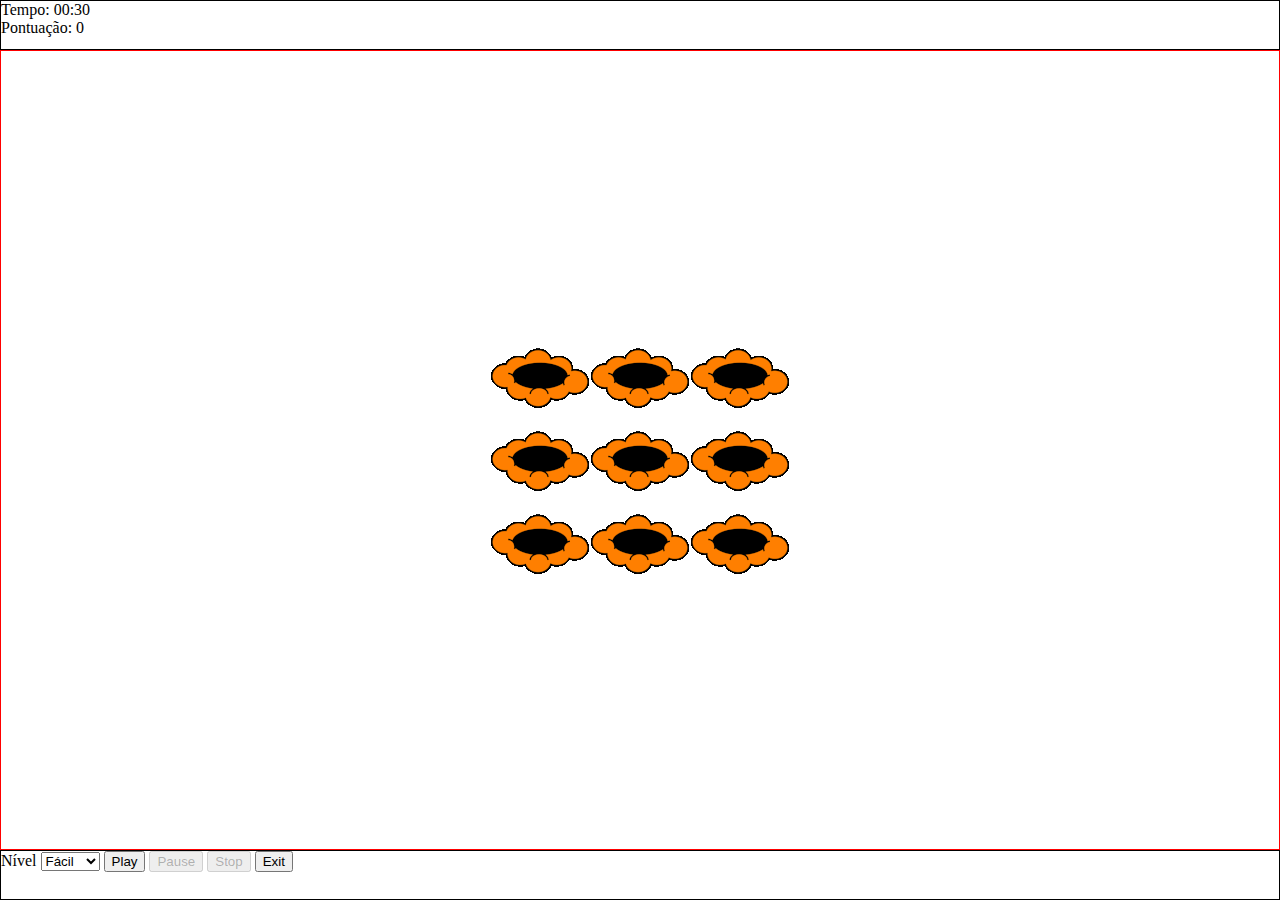
==== game.html @ 3d2a1f59 "Criação da tela de login e cadastro" ====
<!DOCTYPE html>
<html lang="pt-br">
<head>
  <meta charset="UTF-8">
  <meta http-equiv="X-UA-Compatible" content="IE=edge">
  <meta name="viewport" content="width=device-width, initial-scale=1.0">
  <link rel="stylesheet" href="css/board.css">
  <link rel="stylesheet" href="css/jAlertWifi.css">
  <title>Jogo das Toupeiras</title>
</head>
<body>
  <header>
    <p>Tempo: 00:<span id="chrono">00</span></p>
    <p>Pontuação: <span id="score">0</span></p>
  </header>

  <main>
    <section>
      <div id="board"></div>
    </section>
  </main>

  <footer>
    <label for="level">Nível</label>
    <select name="" id="level" onchange="fillBoard()">
      <option value="easy">Fácil</option>
      <option value="medium">Médio</option>
      <option value="hard">Difícil</option>
    </select>

    <button id="btnPlay">
      Play
    </button>

    <button id="btnPause" disabled>
      Pause
    </button>

    <button id="btnStop" disabled>
      Stop
    </button>

    <button id="btnExit">
      Exit
    </button>
    
  </footer>

  <script src="https://ajax.googleapis.com/ajax/libs/jquery/3.6.0/jquery.min.js"></script>
  <script src="js/jAlertWifi.js"></script>
  <script src="/js/game.js"></script>
</body>
</html>
---- css/board.css ----
* {
	box-sizing: border-box;
    margin:0;
}
header, footer {
    border: 1px solid black;
    height: 50px;
}
main {
    border: 1px solid red;
}
html {
    width: 100%;
    height: 100%;
    margin: 0;
    padding: 0;
}
body {
    width: 100%;
    height: 100%;
    display: flex;
    flex-direction: column;
    justify-content: flex-start;
    align-items: stretch;
    align-content: stretch;
}
main, section {
    flex: 1;
    align-items: center;
    justify-content: center;
    display: flex;
}
main {
    flex-direction: row;
    justify-content: flex-start;
    align-items: stretch;
    align-content: stretch;
}
#board {
    margin: auto;
}

#board div {
    float: left;
}
---- css/jAlertWifi.css ----
* {
    box-sizing: border-box;
}
.panelInfo {
    position: absolute;
    top: 0px;
    left: 0px;
    width: 100%;
    height: 100%;
    background-color: rgb(0,0,0,0.95);
    border: 10px solid black;
    font-family: 'Press Start 2P', cursive;
    text-shadow: 5px 5px 2px black;
    display: flex;
    align-items: center;
    justify-content: center;
}
.panelInfo .contentPanel {
    width:100%;
    margin:auto;
    text-align: center;
    padding:20px;
}
.panelInfo .contentPanel p {
    color:white;
    font-size: 50px;
    margin:25px;
    line-height: 2em;
}
.panelInfo .contentPanel button {
    font-size: 18px;
    width:200px;
    padding:20px;
    font-family: 'Press Start 2P', cursive;
    margin: 20px 0px;
    padding:20px;
    border-radius: 10px;
    cursor: pointer;
    background-color: orangered;
    color: white;
    border: none;
    text-shadow: 1px 1px 1px black;
    outline: none;
}
.panelInfo .button:hover {
    background-color: gray;
    color:white;
}
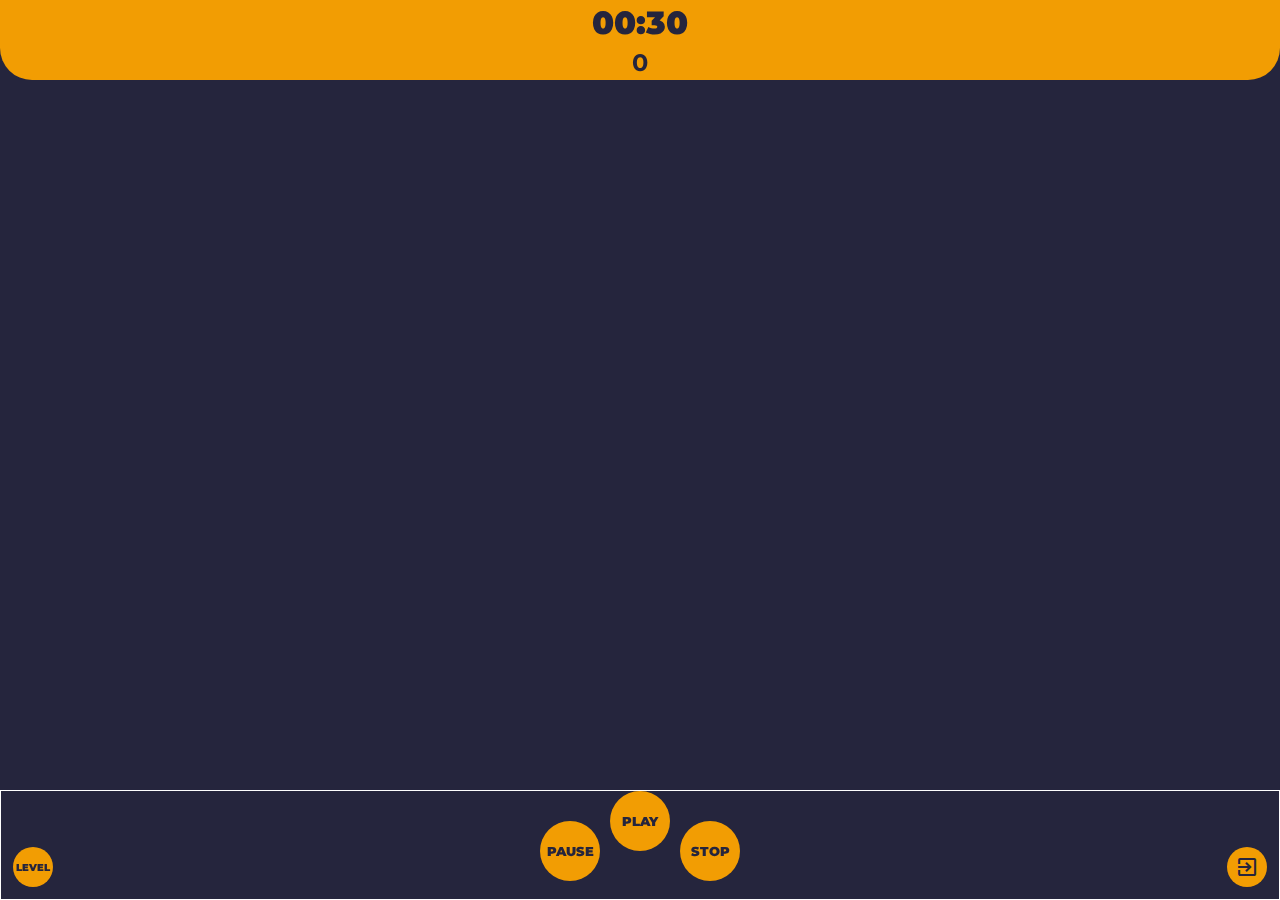
==== commit 613947ef: "implementacao do layout do game (inicio)" ====
--- a/game.html
+++ b/game.html
@@ -6,12 +6,13 @@
   <meta name="viewport" content="width=device-width, initial-scale=1.0">
   <link rel="stylesheet" href="css/board.css">
   <link rel="stylesheet" href="css/jAlertWifi.css">
+  <link href="https://fonts.googleapis.com/icon?family=Material+Icons" rel="stylesheet">
   <title>Jogo das Toupeiras</title>
 </head>
 <body>
   <header>
-    <p>Tempo: 00:<span id="chrono">00</span></p>
-    <p>Pontuação: <span id="score">0</span></p>
+    <p class="time">00:<span id="chrono">00</span></p>
+    <p class="score"><span id="score">0</span></p>
   </header>
 
   <main>
@@ -21,27 +22,47 @@
   </main>
 
   <footer>
-    <label for="level">Nível</label>
-    <select name="" id="level" onchange="fillBoard()">
-      <option value="easy">Fácil</option>
-      <option value="medium">Médio</option>
-      <option value="hard">Difícil</option>
-    </select>
+    <div class="buttons_game">
+      <button id="btnPause" disabled>
+        Pause
+      </button>
+    
+      <button id="btnPlay">
+        Play
+      </button>
+    
+      <button id="btnStop" disabled>
+        Stop
+      </button>
+    </div>
+      
 
-    <button id="btnPlay">
-      Play
+    <!-- <div class="select_level">
+      <select name="" id="level" onchange="fillBoard()">
+        <option value="easy">Fácil</option>
+        <option value="medium">Médio</option>
+        <option value="hard">Difícil</option>
+      </select>
+    </div> -->
+
+    <button id="btnLevel">
+      level
     </button>
 
-    <button id="btnPause" disabled>
-      Pause
+    <button class="levels" id="levelOne" title="Easy Game">
+      E
     </button>
 
-    <button id="btnStop" disabled>
-      Stop
+    <button class="levels" id="levelTwo" title="Medium Game">
+      M
+    </button>
+
+    <button class="levels" id="levelThree" title="Hard Game">
+      H
     </button>
 
     <button id="btnExit">
-      Exit
+      <i class="material-icons">exit_to_app</i>
     </button>
     
   </footer>
--- a/css/board.css
+++ b/css/board.css
@@ -1,20 +1,16 @@
+@import url('https://fonts.googleapis.com/css2?family=Montserrat:wght@300;400;500;600;700;800;900&display=swap');
+
 * {
-	box-sizing: border-box;
-    margin:0;
-}
-header, footer {
-    border: 1px solid black;
-    height: 50px;
-}
-main {
-    border: 1px solid red;
-}
-html {
-    width: 100%;
-    height: 100%;
     margin: 0;
     padding: 0;
+	box-sizing: border-box;
 }
+
+html {
+    width: 100vw;
+    height: 100vh;
+}
+
 body {
     width: 100%;
     height: 100%;
@@ -23,23 +19,171 @@
     justify-content: flex-start;
     align-items: stretch;
     align-content: stretch;
+    font-family: 'Montserrat', sans-serif;
 }
+
+main {
+    background-color: #25253D;
+}
+
 main, section {
     flex: 1;
     align-items: center;
     justify-content: center;
     display: flex;
 }
+
 main {
     flex-direction: row;
     justify-content: flex-start;
     align-items: stretch;
     align-content: stretch;
 }
+
 #board {
     margin: auto;
 }
 
 #board div {
     float: left;
+}
+
+header {
+    position: fixed;
+    top: 0;
+    left: 0;
+    right: 0;
+    display: flex;
+    height: 80px;
+    color: #25253D;
+    align-items: center;
+    justify-content: center;
+    flex-flow: row wrap;
+    border-bottom-left-radius: 32px;
+    border-bottom-right-radius: 32px;
+    background-color: #F29D03;
+}
+
+header .time {
+    width: 100%;
+    font-size: 32px;
+    font-weight: 900;
+    text-align: center;
+}
+
+header .score {
+    width: 100%;
+    font-size: 16px;
+    font-weight: 600;
+    text-align: center;
+}
+
+#score {
+    font-size: 24px;
+    font-weight: 700;
+}
+
+footer {
+    position: fixed;
+    bottom: 0;
+    left: 0;
+    right: 0;
+    display: flex;
+    flex-flow: row wrap;
+    height: 110px;
+    justify-content: center;
+    border: 1px solid #fff;
+}
+
+footer button {
+    border: 0;
+    width: 60px;
+    height: 60px;
+    font-weight: 900;
+    color: #25253D;
+    border-radius: 100%;
+    text-transform: uppercase;
+    background-color:#F29D03;
+    font-family: 'Montserrat', sans-serif;
+}
+
+footer button:hover {
+    cursor: pointer;
+}
+
+footer .buttons_game {
+    width: 100%;
+    display: flex;
+    position: relative;
+    justify-content: center;
+}
+
+#btnPlay {
+    position: absolute;
+    top: 0;
+}
+
+#btnPause {
+    position: relative;
+    top: 30px;
+    right: 40px; 
+}
+
+#btnStop {
+    position: relative;
+    top: 30px;
+    left: 40px;
+}
+
+#btnExit {
+    width: 40px;
+    height: 40px;
+    display: flex;
+    justify-content: center;
+    position: absolute;
+    bottom: 12px;
+    right: 12px;
+}
+
+#btnExit i {
+    display: block;
+    align-self: center;
+}
+
+#btnLevel {
+    width: 40px;
+    height: 40px;
+    font-size: 10px;
+    position: absolute;
+    left: 12px;
+    bottom: 12px;
+}
+
+button.levels {
+    width: 35px;
+    height: 35px;
+    font-size: 12px;
+    display: none;
+}
+
+#levelOne {
+    position: absolute;
+    top: 10px;
+    left: 32px;
+}
+
+#levelTwo {
+    position: absolute;
+    top: 18px;
+    left: 73px;
+}
+
+#levelThree {
+    position: absolute;
+    bottom: 14.5px;
+    left: 64px;
+}
+
+footer .select_level {
+    width: 100%;
 }--- a/css/jAlertWifi.css
+++ b/css/jAlertWifi.css
@@ -1,6 +1,9 @@
+@import url('https://fonts.googleapis.com/css2?family=Montserrat:wght@300;400;500;600;700;800;900&display=swap');
+
 * {
     box-sizing: border-box;
 }
+
 .panelInfo {
     position: absolute;
     top: 0px;
@@ -8,9 +11,8 @@
     width: 100%;
     height: 100%;
     background-color: rgb(0,0,0,0.95);
-    border: 10px solid black;
-    font-family: 'Press Start 2P', cursive;
-    text-shadow: 5px 5px 2px black;
+    font-family: 'Montserrat', sans-serif;
+    font-weight: 900;
     display: flex;
     align-items: center;
     justify-content: center;
@@ -22,7 +24,7 @@
     padding:20px;
 }
 .panelInfo .contentPanel p {
-    color:white;
+    color:#F29D03;
     font-size: 50px;
     margin:25px;
     line-height: 2em;
@@ -30,19 +32,18 @@
 .panelInfo .contentPanel button {
     font-size: 18px;
     width:200px;
-    padding:20px;
-    font-family: 'Press Start 2P', cursive;
-    margin: 20px 0px;
+    font-weight: 700;
+    font-family: 'Montserrat', sans-serif;
+    margin: 20px 12px;
     padding:20px;
     border-radius: 10px;
     cursor: pointer;
-    background-color: orangered;
-    color: white;
+    background-color: #F29D03;
+    color: #25253D;
     border: none;
-    text-shadow: 1px 1px 1px black;
     outline: none;
 }
 .panelInfo .button:hover {
-    background-color: gray;
-    color:white;
+    background-color: #25253D;
+    color:#F29D03;
 }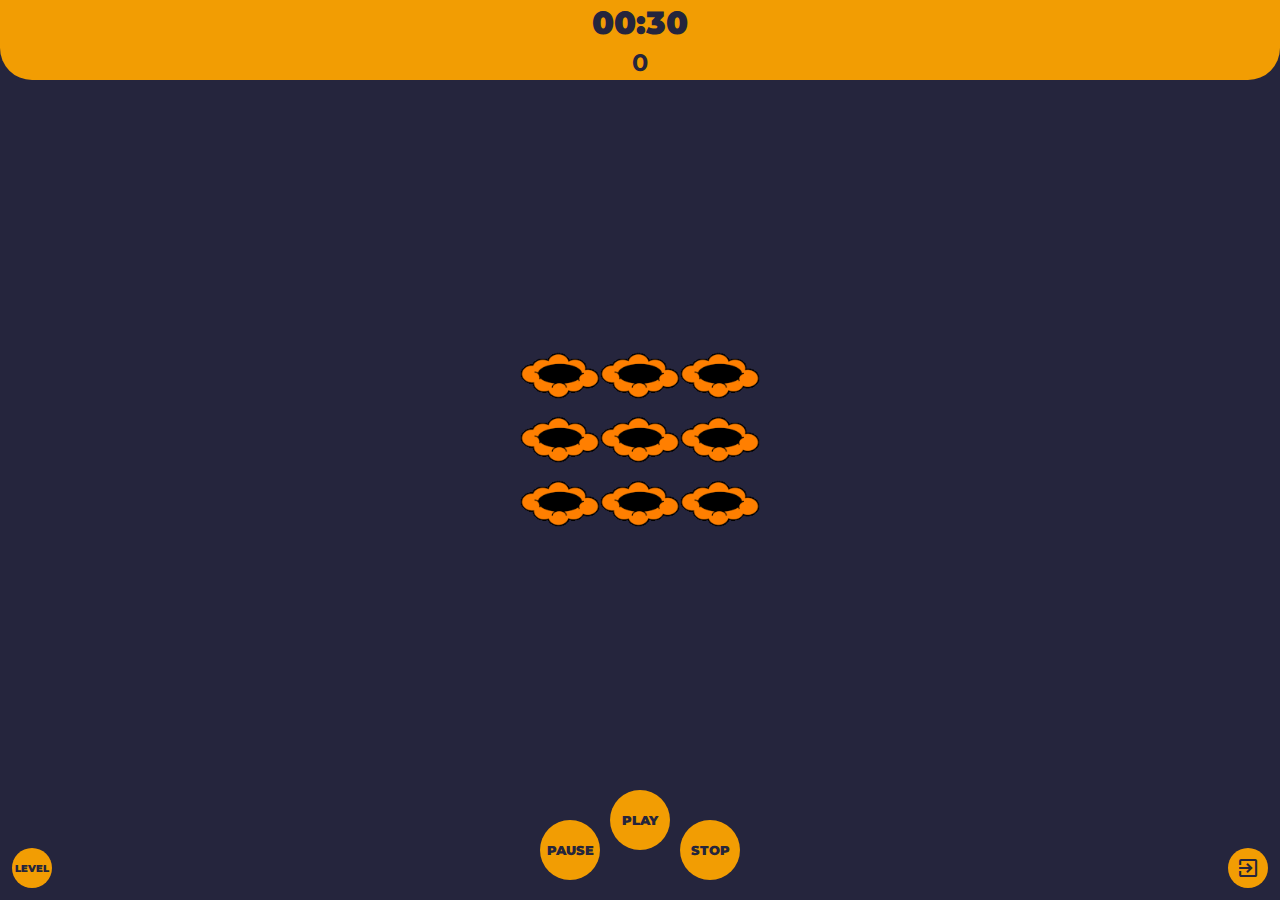
==== commit ff3a6a51: "implementa select alternativo de level" ====
--- a/game.html
+++ b/game.html
@@ -49,17 +49,19 @@
       level
     </button>
 
-    <button class="levels" id="levelOne" title="Easy Game">
-      E
-    </button>
+    <div class="levels">
+      <button class="btn_levels" id="levelOne" value="easy" title="Easy Game">
+        E
+      </button>
 
-    <button class="levels" id="levelTwo" title="Medium Game">
-      M
-    </button>
+      <button class="btn_levels" id="levelTwo" value="medium" title="Medium Game">
+        M
+      </button>
 
-    <button class="levels" id="levelThree" title="Hard Game">
-      H
-    </button>
+      <button class="btn_levels" id="levelThree" value="hard" title="Hard Game">
+        H
+      </button>
+    </div>
 
     <button id="btnExit">
       <i class="material-icons">exit_to_app</i>
--- a/css/board.css
+++ b/css/board.css
@@ -19,25 +19,19 @@
     justify-content: flex-start;
     align-items: stretch;
     align-content: stretch;
+    background-color: #25253D;
     font-family: 'Montserrat', sans-serif;
 }
 
 main {
+    display: flex;
+    flex-direction: row;
+    justify-content: center;
+    align-items: center;
+    align-content: center;
+    width: 100%;
+    height: calc(100% - 190px);
     background-color: #25253D;
-}
-
-main, section {
-    flex: 1;
-    align-items: center;
-    justify-content: center;
-    display: flex;
-}
-
-main {
-    flex-direction: row;
-    justify-content: flex-start;
-    align-items: stretch;
-    align-content: stretch;
 }
 
 #board {
@@ -48,8 +42,13 @@
     float: left;
 }
 
+#board img {
+    width: 80px;
+    height: 60px;
+}
+
 header {
-    position: fixed;
+    position: relative;
     top: 0;
     left: 0;
     right: 0;
@@ -84,7 +83,7 @@
 }
 
 footer {
-    position: fixed;
+    position: relative;
     bottom: 0;
     left: 0;
     right: 0;
@@ -92,7 +91,7 @@
     flex-flow: row wrap;
     height: 110px;
     justify-content: center;
-    border: 1px solid #fff;
+    background-color: #25253D;
 }
 
 footer button {
@@ -157,33 +156,44 @@
     position: absolute;
     left: 12px;
     bottom: 12px;
+    z-index: 9999;
 }
 
-button.levels {
+.levels {
+    position: absolute;
+    bottom: 12px;
+    left: 20px;
+    display: none;
+    grid-template-columns: auto auto auto;
+    background-color: #F29D03;
+    padding: 2.5px 16px 2.5px 36px;
+    border-bottom-right-radius: 12px;
+    border-top-right-radius: 12px;
+    border-bottom-left-radius: 32px;
+    border-top-left-radius: 32px;
+}
+
+.levels button {
     width: 35px;
     height: 35px;
     font-size: 12px;
-    display: none;
-}
-
-#levelOne {
-    position: absolute;
-    top: 10px;
-    left: 32px;
+    display: block;
+    color: #F29D03;
+    background-color: #25253D;
+    border: 2px solid #F29D03;
 }
 
 #levelTwo {
-    position: absolute;
-    top: 18px;
-    left: 73px;
-}
-
-#levelThree {
-    position: absolute;
-    bottom: 14.5px;
-    left: 64px;
+    margin: 0 12px;
 }
 
 footer .select_level {
     width: 100%;
+}
+
+@media screen and (max-width: 592px) {
+    #board img {
+        width: 50px;
+        height: 40px;
+    }    
 }--- a/css/jAlertWifi.css
+++ b/css/jAlertWifi.css
@@ -16,6 +16,7 @@
     display: flex;
     align-items: center;
     justify-content: center;
+    z-index: 9999;
 }
 .panelInfo .contentPanel {
     width:100%;
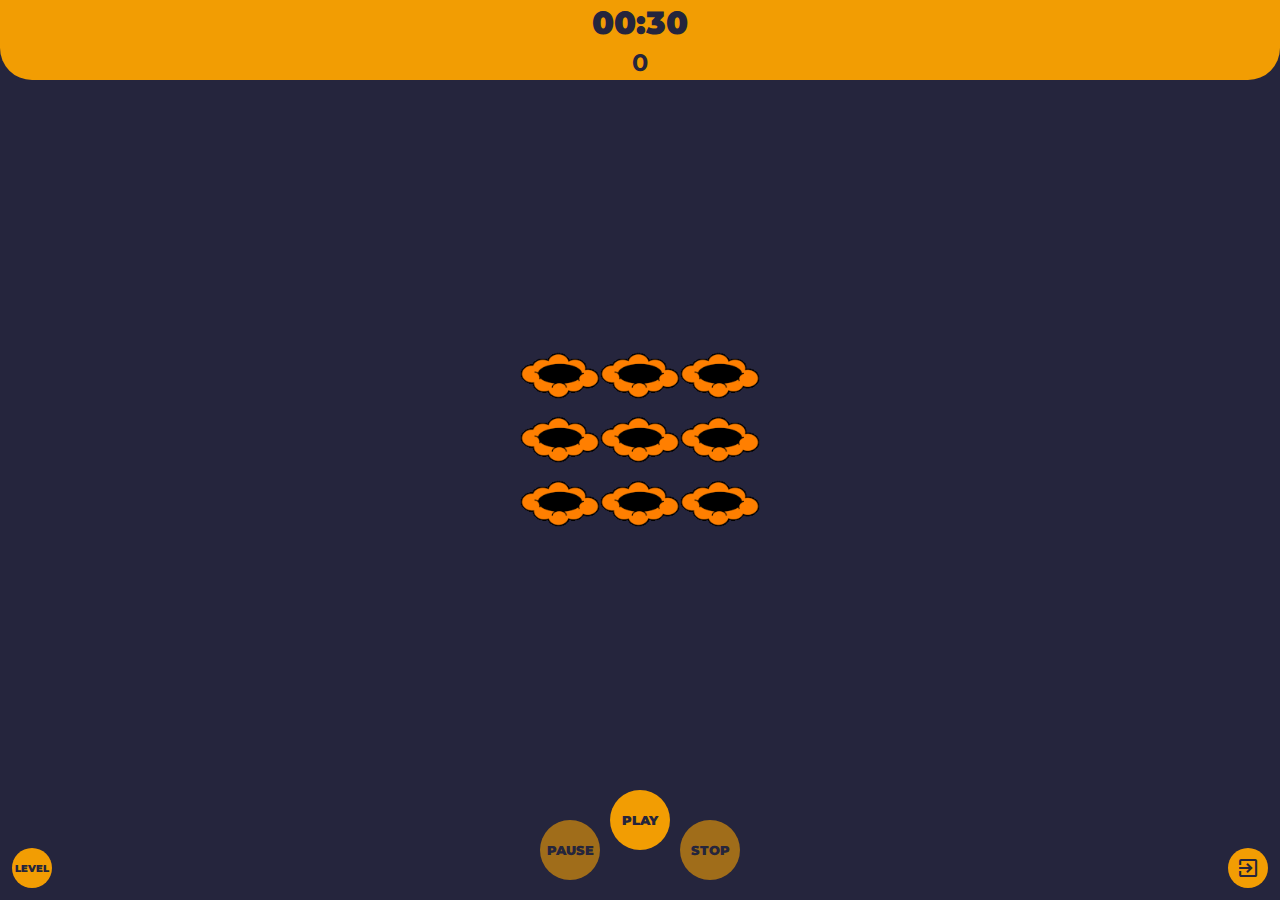
==== commit 0b13002a: "configura select level no mobile (layout)" ====
--- a/game.html
+++ b/game.html
@@ -50,6 +50,12 @@
     </button>
 
     <div class="levels">
+      <button id="btnCloseModal">
+        <i class="material-icons">close</i>
+      </button>
+
+      <p>Escolha um nível:</p>
+
       <button class="btn_levels" id="levelOne" value="easy" title="Easy Game">
         E
       </button>
--- a/css/board.css
+++ b/css/board.css
@@ -40,11 +40,6 @@
 
 #board div {
     float: left;
-}
-
-#board img {
-    width: 80px;
-    height: 60px;
 }
 
 header {
@@ -110,6 +105,11 @@
     cursor: pointer;
 }
 
+footer button:disabled {
+    opacity: 0.6;
+    cursor: not-allowed;
+}
+
 footer .buttons_game {
     width: 100%;
     display: flex;
@@ -160,40 +160,97 @@
 }
 
 .levels {
-    position: absolute;
-    bottom: 12px;
-    left: 20px;
-    display: none;
-    grid-template-columns: auto auto auto;
-    background-color: #F29D03;
-    padding: 2.5px 16px 2.5px 36px;
-    border-bottom-right-radius: 12px;
-    border-top-right-radius: 12px;
-    border-bottom-left-radius: 32px;
-    border-top-left-radius: 32px;
-}
-
-.levels button {
-    width: 35px;
-    height: 35px;
-    font-size: 12px;
-    display: block;
+    background-color: #25253D;
+}
+
+.levels p {
+    font-size: 18px;
+    font-weight: 700;
     color: #F29D03;
-    background-color: #25253D;
-    border: 2px solid #F29D03;
-}
-
-#levelTwo {
-    margin: 0 12px;
+    margin-bottom: 12px;
+}
+
+.levels #btnCloseModal {
+    position: absolute;
+    top: 12px;
+    right: 12px;
+    border-radius: 0;
+    width: 30px;
+    height: 25px;
+    color: #F29D03;
+    background-color: #25253D;
 }
 
 footer .select_level {
     width: 100%;
 }
 
-@media screen and (max-width: 592px) {
+@media screen and (max-width: 767px) {
     #board img {
         width: 50px;
         height: 40px;
     }    
+
+    .levels {
+        position: fixed;
+        top: 0;
+        width: 100%;
+        height: 100vh;
+        z-index: 9999;
+        display: none;
+        flex-flow: column nowrap;
+        align-items: center;
+        align-content: center;
+        justify-content: center;
+    }
+
+    .levels .btn_levels {
+        border-radius: 12px;
+    }
+
+    .levels .btn_levels {
+        width: 60px;
+        height: 40px;
+        font-size: 12px;
+        display: block;
+        color: #25253D;
+        margin: 12px 0;
+        background-color: #F29D03;
+    }
+    
+}
+
+@media screen and (min-width: 768px) {
+    #board img {
+        width: 80px;
+        height: 60px;
+    }
+
+    .levels {
+        position: absolute;
+        bottom: 12px;
+        left: 20px;
+        display: none;
+        background-color: #F29D03;
+        padding: 2.5px 16px 2.5px 36px;
+        border-bottom-right-radius: 12px;
+        border-top-right-radius: 12px;
+        border-bottom-left-radius: 32px;
+        border-top-left-radius: 32px;
+    }
+
+    .levels p, .levels #btnCloseModal {
+        display: none;
+    }
+    
+    .levels .btn_levels {
+        width: 35px;
+        height: 35px;
+        font-size: 12px;
+        display: block;
+        color: #F29D03;
+        margin: 0 4px;
+        background-color: #25253D;
+        border: 2px solid #F29D03;
+    }
 }--- a/css/jAlertWifi.css
+++ b/css/jAlertWifi.css
@@ -8,8 +8,8 @@
     position: absolute;
     top: 0px;
     left: 0px;
-    width: 100%;
-    height: 100%;
+    width: 100vw;
+    height: 100vh;
     background-color: rgb(0,0,0,0.95);
     font-family: 'Montserrat', sans-serif;
     font-weight: 900;
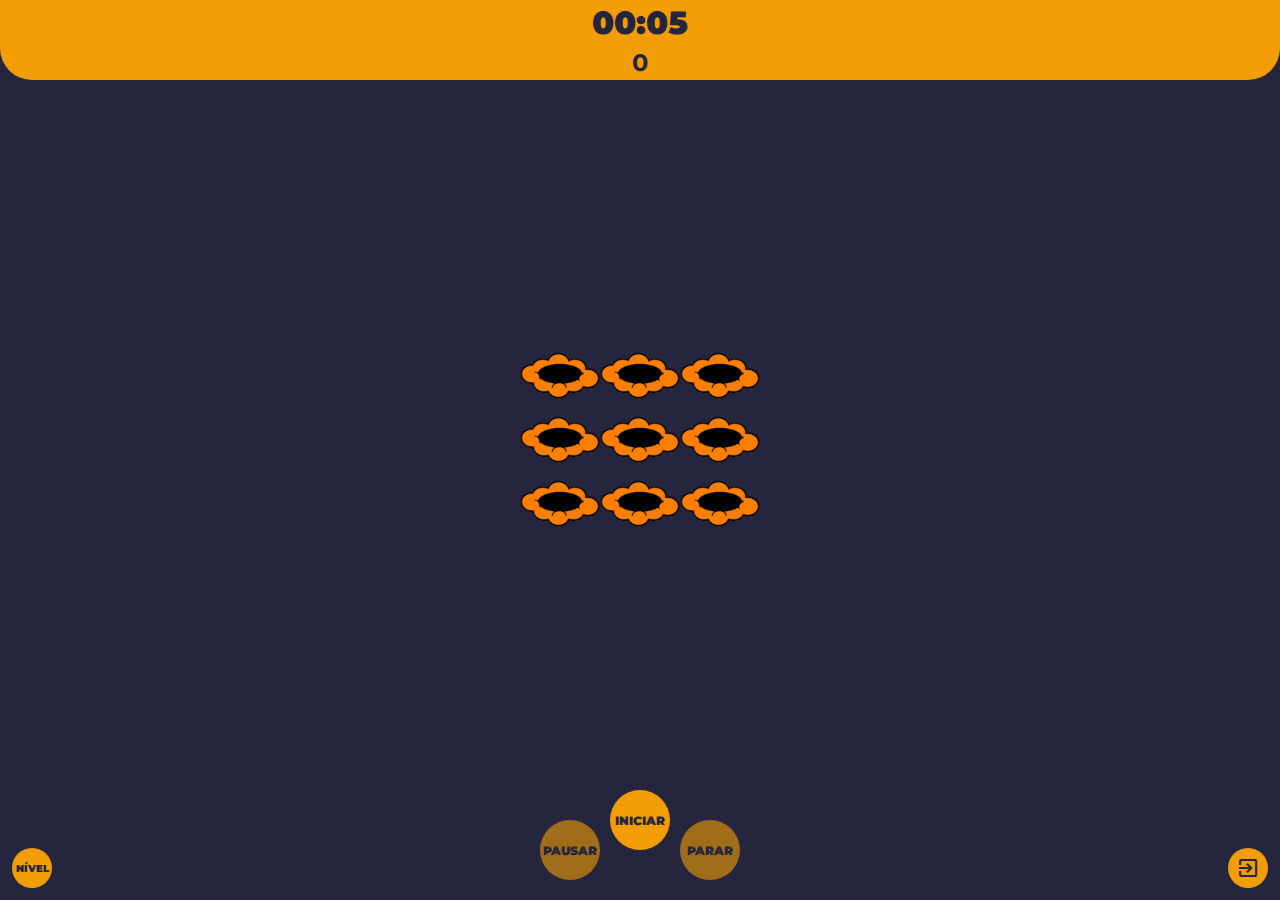
==== commit 10323dc5: "Refatoração de retornos" ====
--- a/game.html
+++ b/game.html
@@ -7,11 +7,11 @@
   <link rel="stylesheet" href="css/board.css">
   <link rel="stylesheet" href="css/jAlertWifi.css">
   <link href="https://fonts.googleapis.com/icon?family=Material+Icons" rel="stylesheet">
-  <title>Jogo das Toupeiras</title>
+  <title>Board | Mole Game</title>
 </head>
 <body>
   <header>
-    <p class="time">00:<span id="chrono">00</span></p>
+    <p class="time">00:<span id="time">00</span></p>
     <p class="score"><span id="score">0</span></p>
   </header>
 
@@ -24,29 +24,20 @@
   <footer>
     <div class="buttons_game">
       <button id="btnPause" disabled>
-        Pause
+        Pausar
       </button>
     
       <button id="btnPlay">
-        Play
+        Iniciar
       </button>
     
       <button id="btnStop" disabled>
-        Stop
+        Parar
       </button>
     </div>
-      
-
-    <!-- <div class="select_level">
-      <select name="" id="level" onchange="fillBoard()">
-        <option value="easy">Fácil</option>
-        <option value="medium">Médio</option>
-        <option value="hard">Difícil</option>
-      </select>
-    </div> -->
 
     <button id="btnLevel">
-      level
+      Nível
     </button>
 
     <div class="levels">
@@ -57,7 +48,7 @@
       <p>Escolha um nível:</p>
 
       <button class="btn_levels" id="levelOne" value="easy" title="Easy Game">
-        E
+        F
       </button>
 
       <button class="btn_levels" id="levelTwo" value="medium" title="Medium Game">
@@ -65,7 +56,7 @@
       </button>
 
       <button class="btn_levels" id="levelThree" value="hard" title="Hard Game">
-        H
+        D
       </button>
     </div>
 
@@ -76,7 +67,8 @@
   </footer>
 
   <script src="https://ajax.googleapis.com/ajax/libs/jquery/3.6.0/jquery.min.js"></script>
-  <script src="js/jAlertWifi.js"></script>
+  <script src="/js/consts.js"></script>
+  <script src="/js/jAlertWifi.js"></script>
   <script src="/js/game.js"></script>
 </body>
 </html>--- a/css/board.css
+++ b/css/board.css
@@ -115,6 +115,10 @@
     display: flex;
     position: relative;
     justify-content: center;
+}
+
+footer .buttons_game button {
+    font-size: 12px;
 }
 
 #btnPlay {
@@ -221,6 +225,10 @@
 }
 
 @media screen and (min-width: 768px) {
+    #board:hover {
+        cursor: URL(../img/cursor.png), default;
+    }    
+
     #board img {
         width: 80px;
         height: 60px;
--- a/css/jAlertWifi.css
+++ b/css/jAlertWifi.css
@@ -17,6 +17,7 @@
     align-items: center;
     justify-content: center;
     z-index: 9999;
+    overflow-y: auto;
 }
 .panelInfo .contentPanel {
     width:100%;
@@ -26,9 +27,7 @@
 }
 .panelInfo .contentPanel p {
     color:#F29D03;
-    font-size: 50px;
-    margin:25px;
-    line-height: 2em;
+    margin: 24px 12px;
 }
 .panelInfo .contentPanel button {
     font-size: 18px;
@@ -44,6 +43,47 @@
     border: none;
     outline: none;
 }
+
+.contentPanel .title {
+    font-size: 32px;
+    font-weight: 900;
+    color: #F29D03;
+    margin: 24px 0;
+}
+
+.contentPanel .table_container {
+    width: 100%;
+    min-width: 146px;
+    overflow: auto;
+    padding-bottom: 12px;
+}
+
+.contentPanel table {
+    padding: 12px 24px;
+    border-radius: 24px;
+    margin: 0 auto;
+    border-spacing: 0;
+    background-color: #fff;
+}
+
+.contentPanel table td {
+    padding: 8px 16px;
+    text-align: center;
+    font-weight: 700;
+}
+
+.contentPanel table th {
+    font-weight: 900;
+}
+
+.contentPanel table .user_game {
+    background-color: #25253D;
+}
+
+.contentPanel table .user_game td {
+    color: #F29D03;
+}
+
 .panelInfo .button:hover {
     background-color: #25253D;
     color:#F29D03;
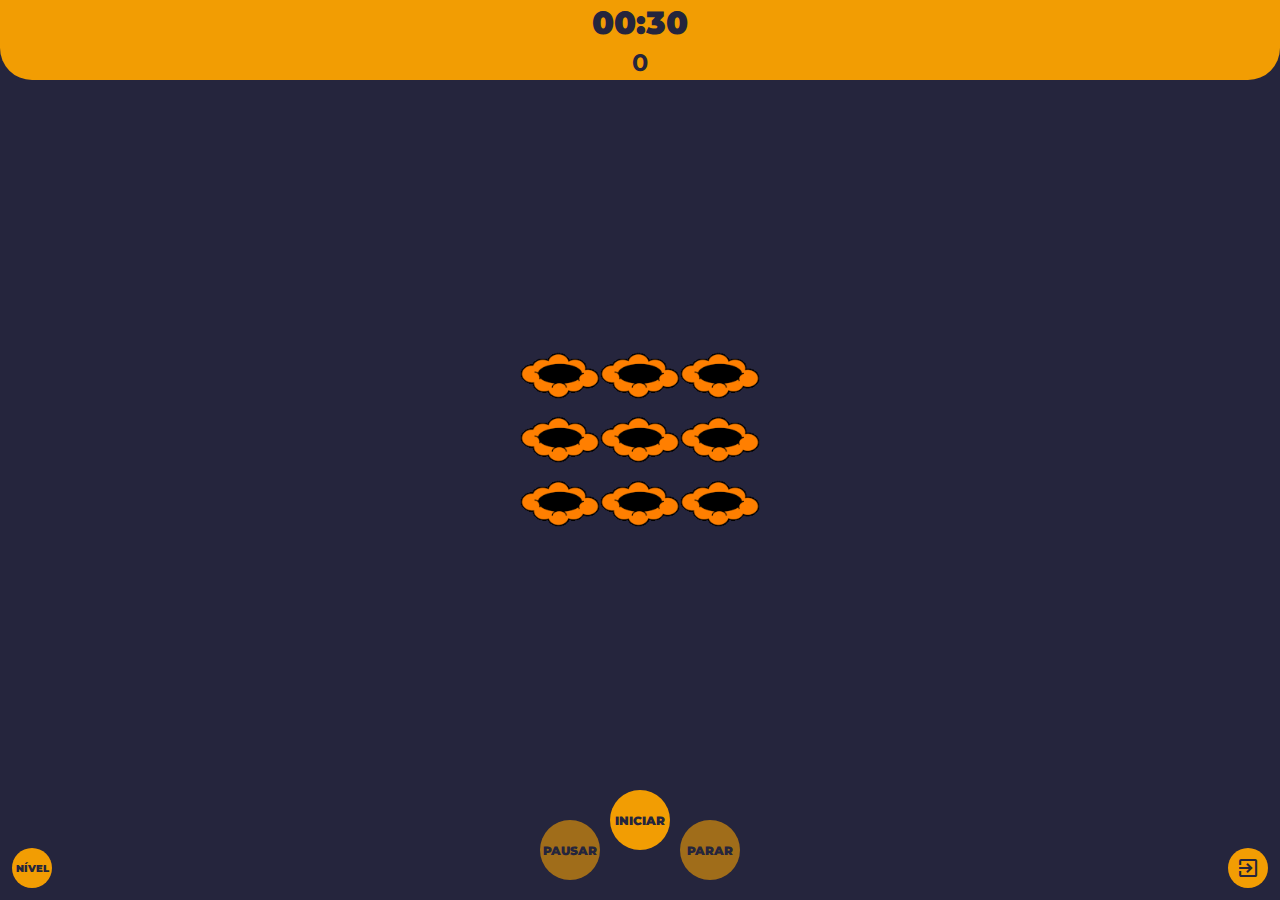
==== commit 09b19345: "Refatora engine" ====
--- a/game.html
+++ b/game.html
@@ -4,6 +4,7 @@
   <meta charset="UTF-8">
   <meta http-equiv="X-UA-Compatible" content="IE=edge">
   <meta name="viewport" content="width=device-width, initial-scale=1.0">
+  <link rel="shortcut icon" href="/img/icon.png" />
   <link rel="stylesheet" href="css/board.css">
   <link rel="stylesheet" href="css/jAlertWifi.css">
   <link href="https://fonts.googleapis.com/icon?family=Material+Icons" rel="stylesheet">
--- a/css/board.css
+++ b/css/board.css
@@ -226,7 +226,7 @@
 
 @media screen and (min-width: 768px) {
     #board:hover {
-        cursor: URL(../img/cursor.png), default;
+        cursor: URL(../img/cursor.png), auto;
     }    
 
     #board img {
